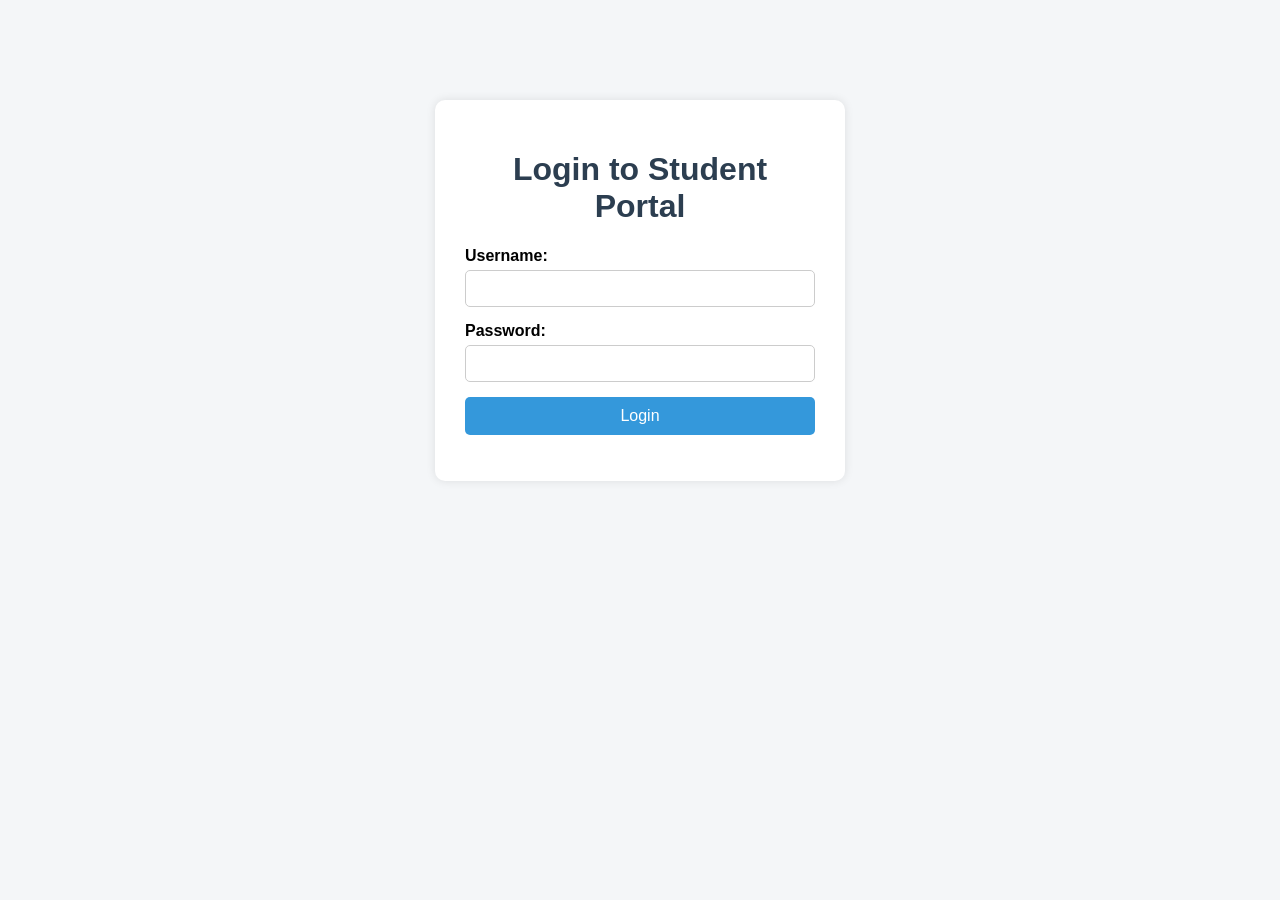
==== index.html @ df9c3354 "code files" ====
<!DOCTYPE html>
<html>
<head>
    <title>Student Portal Login</title>
    <style>
        body {
            font-family: Arial, sans-serif;
            background-color: #f4f6f8;
            margin: 0;
            padding: 0;
        }

        .login-box {
            width: 350px;
            margin: 100px auto;
            background: white;
            padding: 30px;
            border-radius: 10px;
            box-shadow: 0 0 10px rgba(0, 0, 0, 0.1);
        }

        h1 {
            text-align: center;
            color: #2c3e50;
        }

        label {
            font-weight: bold;
        }

        input[type="text"],
        input[type="password"] {
            width: 100%;
            padding: 10px;
            margin-top: 5px;
            margin-bottom: 15px;
            border: 1px solid #ccc;
            border-radius: 5px;
            box-sizing: border-box;
        }

        input[type="submit"] {
            width: 100%;
            padding: 10px;
            background-color: #3498db;
            border: none;
            color: white;
            font-size: 16px;
            border-radius: 5px;
            cursor: pointer;
        }

        input[type="submit"]:hover {
            background-color: #2980b9;
        }

        #message {
            text-align: center;
            margin-top: 15px;
            font-weight: bold;
        }
    </style>
</head>
<body>
    <div class="login-box">
        <h1>Login to Student Portal</h1>
        <form id="loginForm">
            <label for="username">Username:</label><br>
            <input type="text" id="username" name="username" required><br>

            <label for="password">Password:</label><br>
            <input type="password" id="password" name="password" required><br>

            <input type="submit" value="Login">
        </form>

        <p id="message"></p>
    </div>

    <script>
        document.getElementById("loginForm").addEventListener("submit", function(event) {
            event.preventDefault();

            let username = document.getElementById("username").value;
            let password = document.getElementById("password").value;
            let message = document.getElementById("message");

            let defaultUsername = "test";
            let defaultPassword = "12345";

            if (username === defaultUsername && password === defaultPassword) {
                message.style.color = "green";
                message.textContent = "Login successful!";
                window.location.href = "dashboard.html";
            } else {
                message.style.color = "red";
                message.textContent = "Invalid username or password!";
            }
        });
    </script>
</body>
</html>
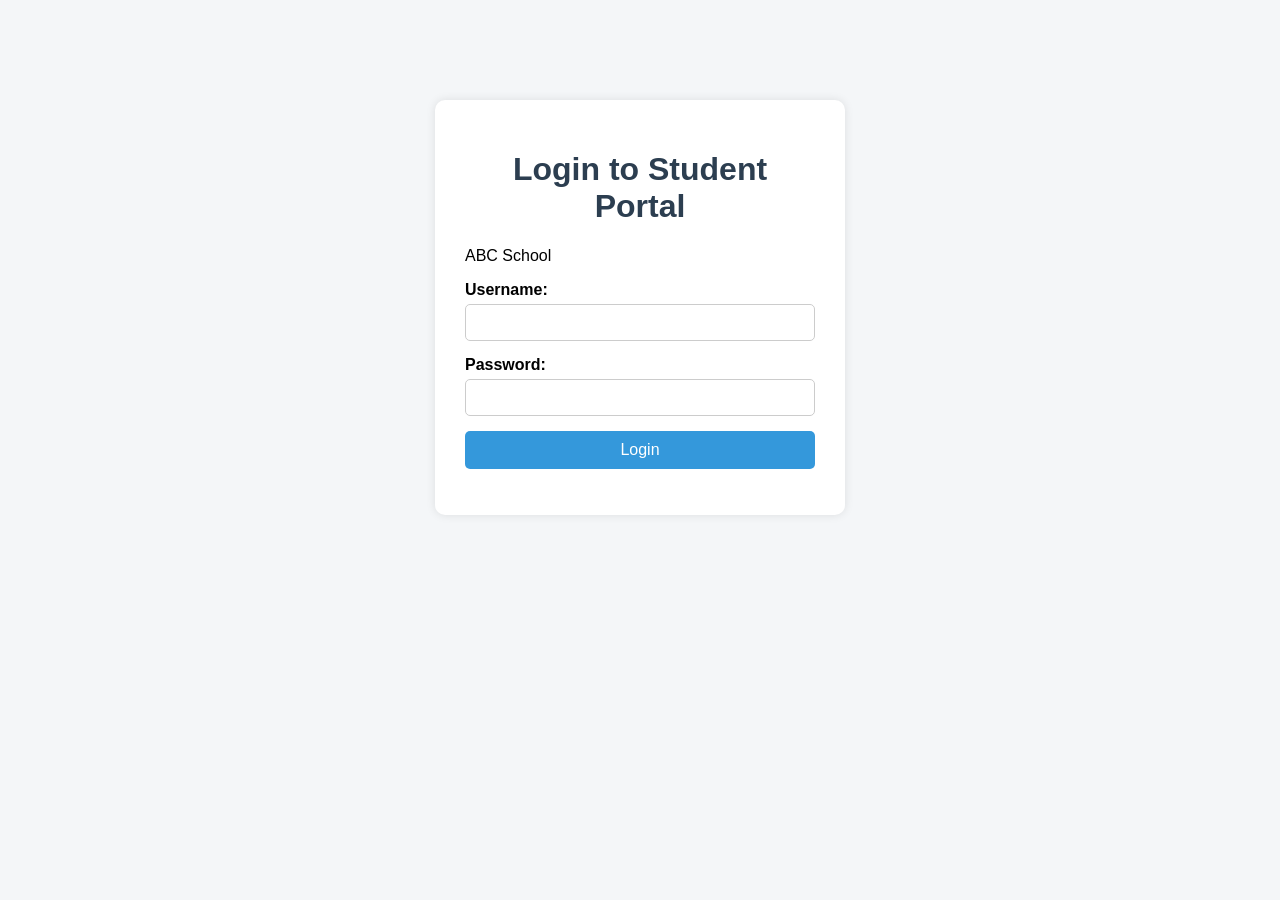
==== commit 7d4641ef: "Add school name to login page" ====
--- a/index.html
+++ b/index.html
@@ -64,6 +64,7 @@
 <body>
     <div class="login-box">
         <h1>Login to Student Portal</h1>
+        <p>ABC School</p>
         <form id="loginForm">
             <label for="username">Username:</label><br>
             <input type="text" id="username" name="username" required><br>
@@ -99,4 +100,4 @@
         });
     </script>
 </body>
-</html>+</html>
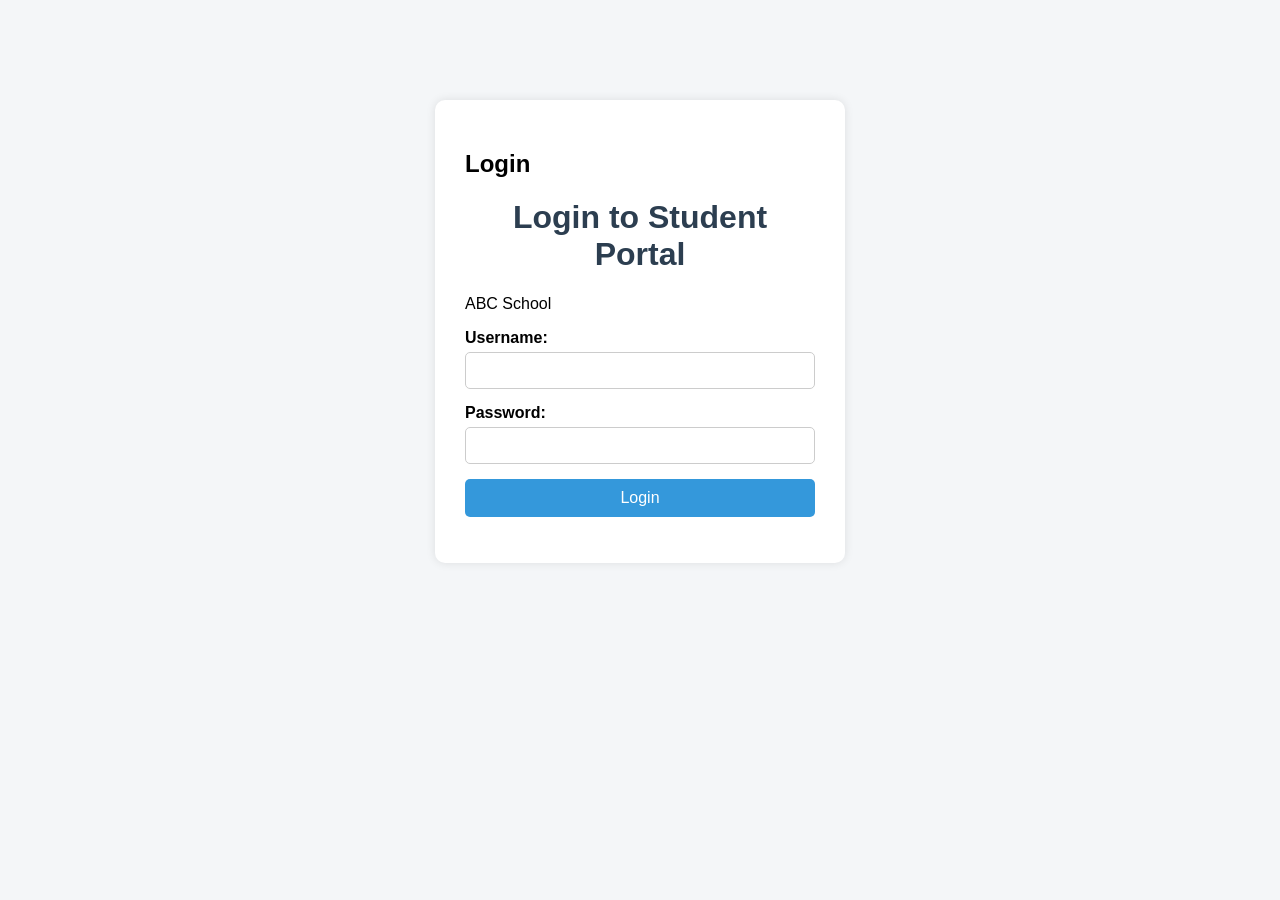
==== commit b0de27fd: "Add heading for login section in index.html" ====
--- a/index.html
+++ b/index.html
@@ -63,6 +63,7 @@
 </head>
 <body>
     <div class="login-box">
+        <h2>Login</h2>
         <h1>Login to Student Portal</h1>
         <p>ABC School</p>
         <form id="loginForm">
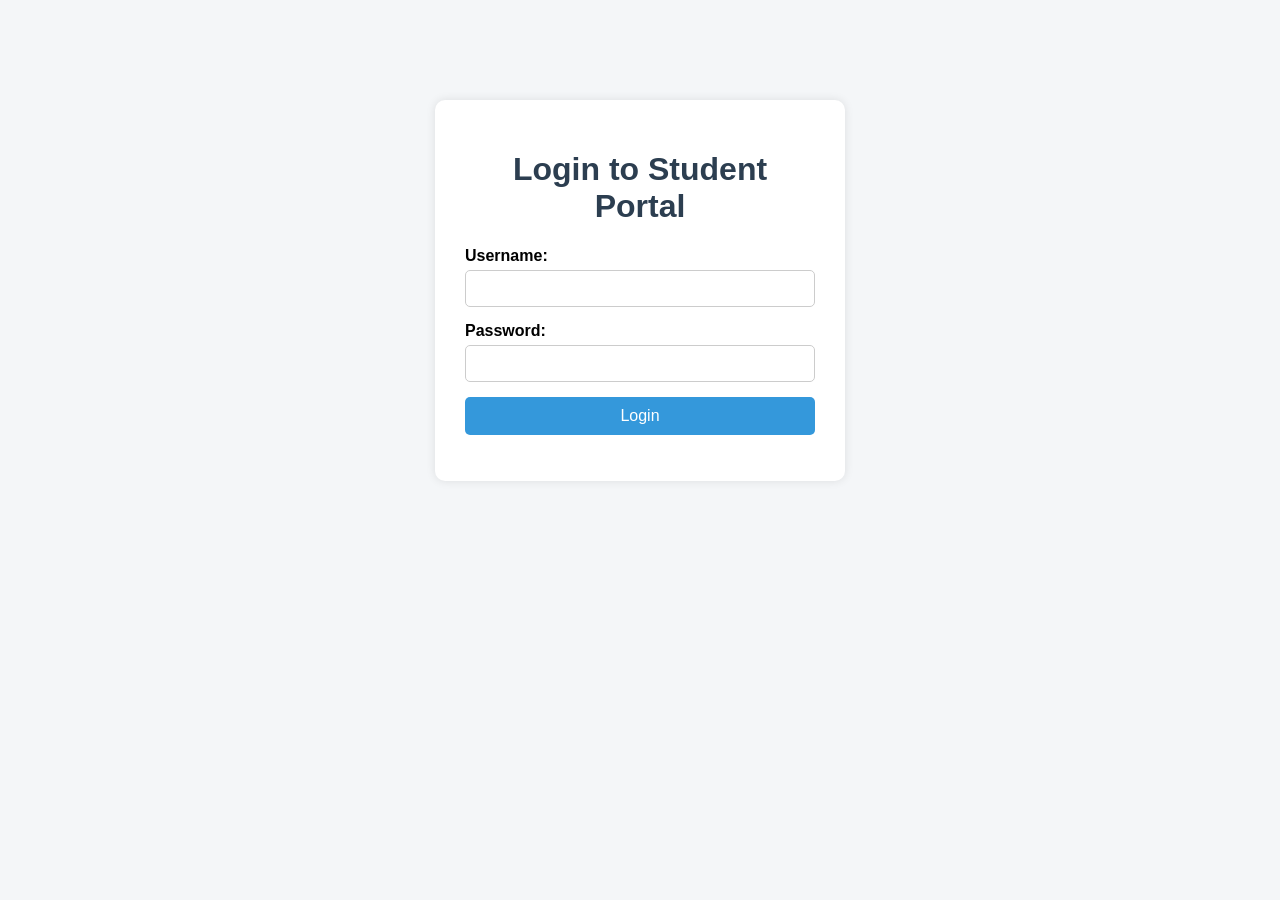
==== commit e2e85275: "updates-made the files different according to their content" ====
--- a/index.html
+++ b/index.html
@@ -2,70 +2,12 @@
 <html>
 <head>
     <title>Student Portal Login</title>
-    <style>
-        body {
-            font-family: Arial, sans-serif;
-            background-color: #f4f6f8;
-            margin: 0;
-            padding: 0;
-        }
-
-        .login-box {
-            width: 350px;
-            margin: 100px auto;
-            background: white;
-            padding: 30px;
-            border-radius: 10px;
-            box-shadow: 0 0 10px rgba(0, 0, 0, 0.1);
-        }
-
-        h1 {
-            text-align: center;
-            color: #2c3e50;
-        }
-
-        label {
-            font-weight: bold;
-        }
-
-        input[type="text"],
-        input[type="password"] {
-            width: 100%;
-            padding: 10px;
-            margin-top: 5px;
-            margin-bottom: 15px;
-            border: 1px solid #ccc;
-            border-radius: 5px;
-            box-sizing: border-box;
-        }
-
-        input[type="submit"] {
-            width: 100%;
-            padding: 10px;
-            background-color: #3498db;
-            border: none;
-            color: white;
-            font-size: 16px;
-            border-radius: 5px;
-            cursor: pointer;
-        }
-
-        input[type="submit"]:hover {
-            background-color: #2980b9;
-        }
-
-        #message {
-            text-align: center;
-            margin-top: 15px;
-            font-weight: bold;
-        }
-    </style>
+    <link rel="stylesheet" href="style.css">
 </head>
 <body>
     <div class="login-box">
-        <h2>Login</h2>
         <h1>Login to Student Portal</h1>
-        <p>ABC School</p>
+
         <form id="loginForm">
             <label for="username">Username:</label><br>
             <input type="text" id="username" name="username" required><br>
@@ -79,26 +21,6 @@
         <p id="message"></p>
     </div>
 
-    <script>
-        document.getElementById("loginForm").addEventListener("submit", function(event) {
-            event.preventDefault();
-
-            let username = document.getElementById("username").value;
-            let password = document.getElementById("password").value;
-            let message = document.getElementById("message");
-
-            let defaultUsername = "test";
-            let defaultPassword = "12345";
-
-            if (username === defaultUsername && password === defaultPassword) {
-                message.style.color = "green";
-                message.textContent = "Login successful!";
-                window.location.href = "dashboard.html";
-            } else {
-                message.style.color = "red";
-                message.textContent = "Invalid username or password!";
-            }
-        });
-    </script>
+    <script src="script.js"></script>
 </body>
-</html>
+</html>
--- a/style.css
+++ b/style.css
@@ -0,0 +1,97 @@
+body {
+    font-family: Arial, sans-serif;
+    background-color: #f4f6f8;
+    margin: 0;
+    padding: 0;
+}
+
+/* Login Page */
+.login-box {
+    width: 350px;
+    margin: 100px auto;
+    background: white;
+    padding: 30px;
+    border-radius: 10px;
+    box-shadow: 0 0 10px rgba(0, 0, 0, 0.1);
+}
+
+.login-box h1 {
+    text-align: center;
+    color: #2c3e50;
+}
+
+label {
+    font-weight: bold;
+}
+
+input[type="text"],
+input[type="password"] {
+    width: 100%;
+    padding: 10px;
+    margin-top: 5px;
+    margin-bottom: 15px;
+    border: 1px solid #ccc;
+    border-radius: 5px;
+    box-sizing: border-box;
+}
+
+input[type="submit"] {
+    width: 100%;
+    padding: 10px;
+    background-color: #3498db;
+    border: none;
+    color: white;
+    font-size: 16px;
+    border-radius: 5px;
+    cursor: pointer;
+}
+
+input[type="submit"]:hover {
+    background-color: #2980b9;
+}
+
+#message {
+    text-align: center;
+    margin-top: 15px;
+    font-weight: bold;
+}
+
+/* Dashboard Page */
+.container {
+    width: 60%;
+    margin: 50px auto;
+    background: white;
+    padding: 30px;
+    border-radius: 10px;
+    box-shadow: 0 0 10px rgba(0,0,0,0.1);
+}
+
+.container h1 {
+    color: #2c3e50;
+}
+
+.container p {
+    color: #555;
+}
+
+ul {
+    list-style-type: none;
+    padding: 0;
+}
+
+li {
+    margin: 15px 0;
+}
+
+a {
+    text-decoration: none;
+    color: white;
+    background: #3498db;
+    padding: 10px 15px;
+    border-radius: 5px;
+    display: inline-block;
+}
+
+a:hover {
+    background: #2980b9;
+}
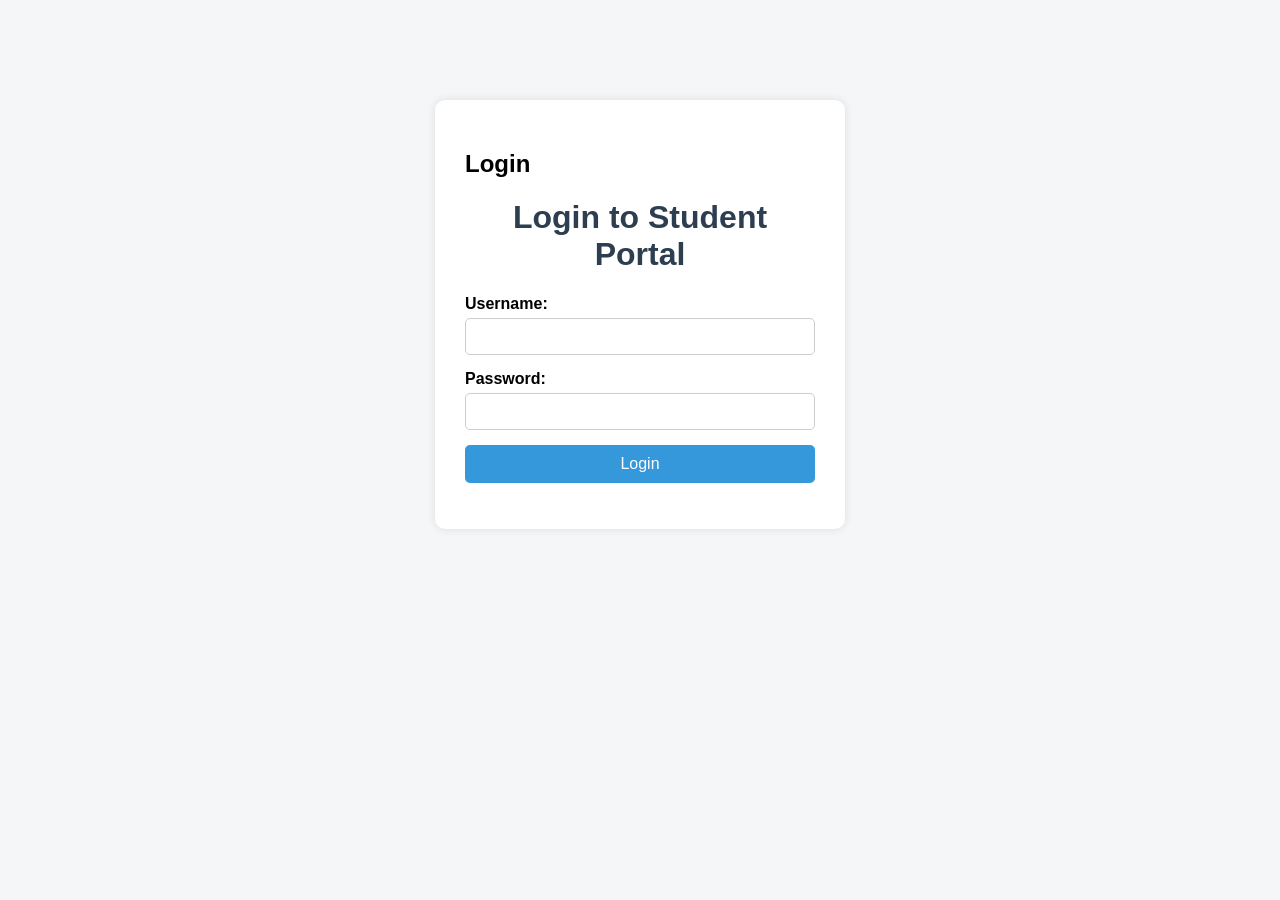
==== commit b9cd7efa: "pull" ====
--- a/index.html
+++ b/index.html
@@ -6,8 +6,8 @@
 </head>
 <body>
     <div class="login-box">
+        <h2>Login</h2>
         <h1>Login to Student Portal</h1>
-
         <form id="loginForm">
             <label for="username">Username:</label><br>
             <input type="text" id="username" name="username" required><br>
@@ -23,4 +23,4 @@
 
     <script src="script.js"></script>
 </body>
-</html>+</html>
